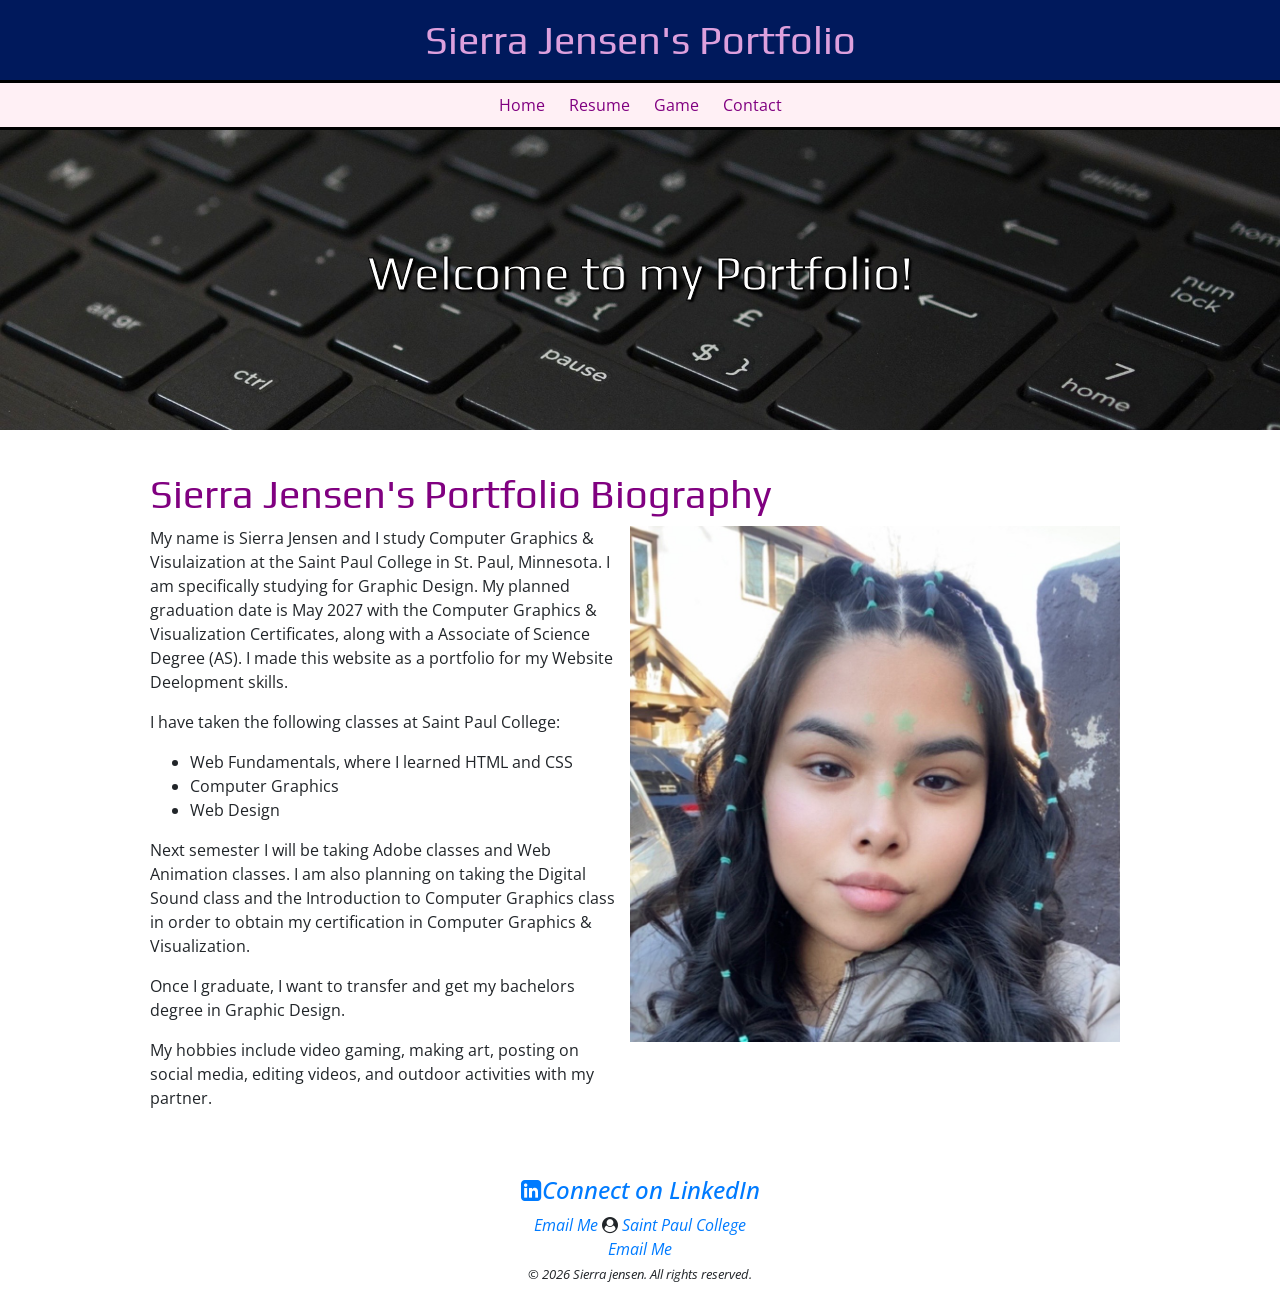
==== index.html @ d755e263 "Add files via upload" ====
<!DOCTYPE html>
<html lang="en">
<head>
	<meta charset="utf-8">
	<meta name="viewport" content="width=device-width, intital-scale=1.0"/>
	<title>Sierra Jensen's Portfolio :: Home</title>
	<link rel="stylesheet" href="https://cdnjs.cloudflare.com/ajax/libs/font-awesome/4.7.0/css/font-awesome.min.css">
<link rel="stylesheet" href="https://cdn.jsdelivr.net/npm/bootstrap@4.6.1/dist/css/bootstrap.min.css">

	<link rel="stylesheet" href="style.css">
</head>
<body>
	<header>
		<h1>Sierra Jensen's Portfolio</h1>
	</header>
	<nav>
	    <ul>
	        <li><a href="index.html">Home</a></li>
	        <li><a href="resume.html">Resume</a></li>
	        <li><a href="game.html">Game</a></li>
	        <li><a href="contact.html">Contact</a></li>
	    </ul>
	</nav>
	<div class="home-hero">
    <h1>Welcome to my Portfolio!</h1>
</div>
<main>
	<h1>Sierra Jensen's Portfolio Biography</h1>
	<img src="images/sierra headshot.jpg" width="1037" height="1093" alt="photo of myself" class="home-photo">
   <p>My name is Sierra Jensen and I study Computer Graphics & Visulaization at the Saint Paul College in St. Paul, Minnesota. I am specifically studying for Graphic Design. My planned graduation date is May 2027 with the Computer Graphics & Visualization Certificates, along with a Associate of Science Degree (AS). I made this website as a portfolio for my Website Deelopment skills.</p>

	<p>I have taken the following classes at Saint Paul College:</p>
		<ul>
			<li>Web Fundamentals, where I learned HTML and CSS</li>
			<li>Computer Graphics</li>
			<li>Web Design</li>
		</ul>

	<p>Next semester I will be taking Adobe classes and Web Animation classes. I am also planning on taking the Digital Sound class and the Introduction to Computer Graphics class in order to obtain my certification in Computer Graphics & Visualization.</p>

	<p>Once I graduate, I want to transfer and get my bachelors degree in Graphic Design.</p>

	<p>My hobbies include video gaming, making art, posting on social media, editing videos, and outdoor activities with my partner.</p>
</main>
	<footer>
		<a href="https://www.linkedin.com/in/metoxen/" target="_blank">
       <h4><i class="fa fa-linkedin-square" aria-hidden="true"></i>Connect on LinkedIn</h4>
		</a>
 <a href="mailto:me@myemailaddress.com">Email Me</a>

		<i class="fa fa-user-circle" aria-hidden="true"></i>
		<a href="https://saintpaul.edu">Saint Paul College</a><br>
		<a href="sierra.jensen@my.saintpaul.edu">Email Me</a><br>
		<small>&copy; 2026 Sierra jensen. All rights reserved.</small>
	</footer>
	<!--jQuery, Popper, and Bootstrap Javascript files-->
<script src="https://cdn.jsdelivr.net/npm/jquery@3.6.0/dist/jquery.slim.min.js"></script>
<script src="https://cdn.jsdelivr.net/npm/popper.js@1.16.1/dist/umd/popper.min.js"></script>
<script src="https://cdn.jsdelivr.net/npm/bootstrap@4.6.1/dist/js/bootstrap.bundle.min.js"></script>
</body>
</html>
---- style.css ----
@import url('https://fonts.googleapis.com/css2?family=Open+Sans: ital,wgh@0,300..800;1,300..800&family=Play:wght@400;700&display=swap');


body{
	background-color:white;
	font-family:"Open Sans", sans-serif;
	margin:0;
}

h1,h2,h3{
	font-family: "Play", sans-serif;
	color:purple;
}
header{
	background-color:#00195C;
	color:purple;
	text-align:center;
}

header h1{
	line-height:200%;
	margin:0;
	color: plum;
	text-align: center;
}
main{
margin-left: auto;
margin-right: auto;
max-width: 800px;
}

 /* Navigation */
nav{
  text-align: center;
  background-color: lavenderblush;
  border-top: 3px solid black;
  border-bottom: 3px solid black;
}
nav ul{
  list-style-type: none;
  padding: 10px;
  margin-bottom: 0;
}
nav li{
  display: inline;
  padding: 10px;
}
nav a{
  text-decoration: none;
}
nav a:link{
  color: purple;
}
nav a:visited{
  color: purple;
}
nav a:hover{
  color: blueviolet;
}
nav a:active{
  color: purple;
}
#home-hero{
	background-image: url(images/code.jpg);
	height:400px;
	background-size: cover;
}
#home-hero h1{
	text-align: center;
	color: white;
	-webkit-text-stroke: 5px black;
	margin: 0;
	padding: 10px;
	background-color: rgba(0,0,0,.5);
}
.home-hero{
	background-image: url(images/keyboard.jpg);
	height: 300px;
	background-size: cover;
	background-position: top center;
}
.home-hero h1{
	color: white;
	text-shadow: 2px 2px 2px black;
	-webkit-text-stroke: 1px black;
	text-align: center;
	padding-top: 115px;
	font-size: 3em;
	font-weight: normal;
	margin: 0;
}
.home-photo{
	float: right;
	max-width: 50%;
	height: auto;
	margin: 0 10px 20px;
}
main{
	max-width:1000px;
	margin:30px auto;
	padding:10px;
}
table{
	border-collapse: collapse;
	margin: 0 auto;
	border: 5px solid #000000;

}
tr:nth-child(even) {
	background-color: #eeeeee;
}
th{
	background-color: #5c5c5c;
	color: white;
	padding: 10px;
	border-bottom: 5px solid #000000;

}
td{
	border: 1px solid #dddddd;
	padding: 10px;
}

footer{
	max-width:1000px;
	margin: auto;
	padding: 10px;
	font-style: italic;
	text-align: center;
}

/* JavaScript Game changes for mobile */
.mobile{
	display:none;
}
@media only screen and (max-width: 768px){
	.desktop{
		display:none;
	}
	.mobile{
		display: block;
		touch-action: manipulation;
	}
}
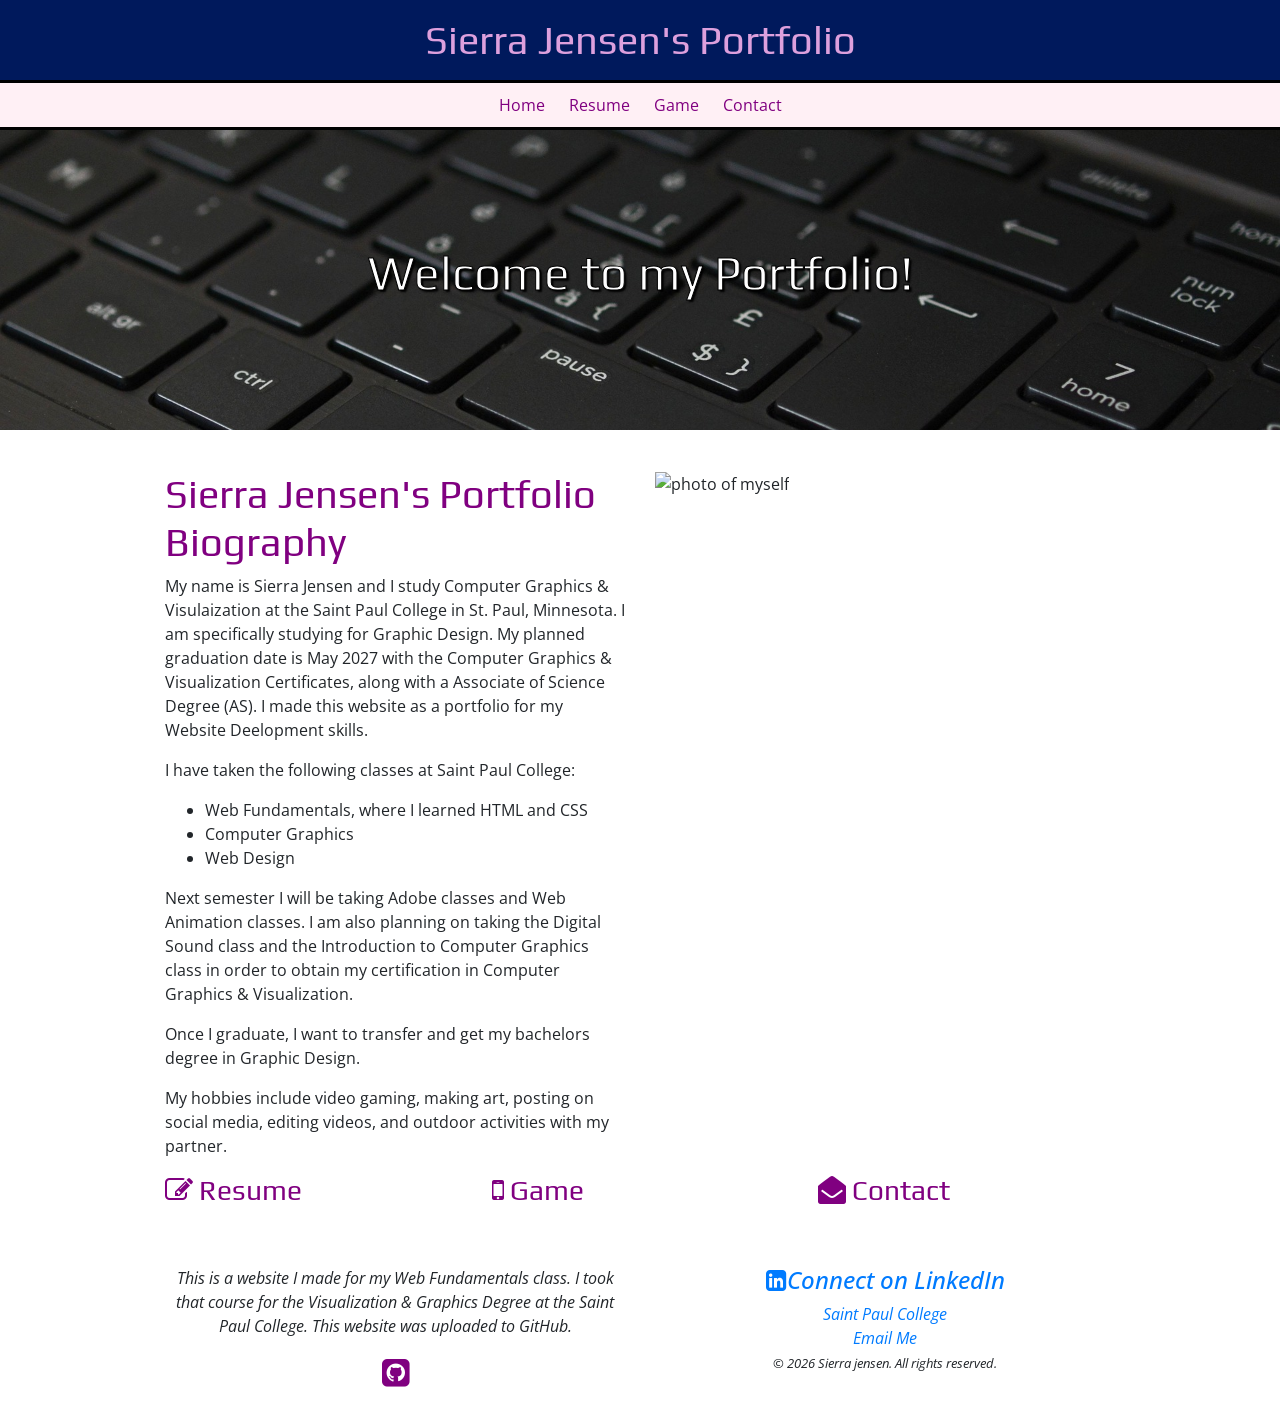
==== commit e1351716: "Update index.html I updated the text/paragraphs & added font awesome icons." ====
--- a/index.html
+++ b/index.html
@@ -25,37 +25,65 @@
     <h1>Welcome to my Portfolio!</h1>
 </div>
 <main>
-	<h1>Sierra Jensen's Portfolio Biography</h1>
-	<img src="images/sierra headshot.jpg" width="1037" height="1093" alt="photo of myself" class="home-photo">
-   <p>My name is Sierra Jensen and I study Computer Graphics & Visulaization at the Saint Paul College in St. Paul, Minnesota. I am specifically studying for Graphic Design. My planned graduation date is May 2027 with the Computer Graphics & Visualization Certificates, along with a Associate of Science Degree (AS). I made this website as a portfolio for my Website Deelopment skills.</p>
+	<div class="container-fluid">
+		<div class="row">
+			<div class="col-sm-6">
+				<h1>Sierra Jensen's Portfolio Biography</h1>
 
-	<p>I have taken the following classes at Saint Paul College:</p>
-		<ul>
-			<li>Web Fundamentals, where I learned HTML and CSS</li>
-			<li>Computer Graphics</li>
-			<li>Web Design</li>
-		</ul>
+			   <p>My name is Sierra Jensen and I study Computer Graphics & Visulaization at the Saint Paul College in St. Paul, Minnesota. I am specifically studying for Graphic Design. My planned graduation date is May 2027 with the Computer Graphics & Visualization Certificates, along with a Associate of Science Degree (AS). I made this website as a portfolio for my Website Deelopment skills.</p>
 
-	<p>Next semester I will be taking Adobe classes and Web Animation classes. I am also planning on taking the Digital Sound class and the Introduction to Computer Graphics class in order to obtain my certification in Computer Graphics & Visualization.</p>
+				<p>I have taken the following classes at Saint Paul College:</p>
+					<ul>
+						<li>Web Fundamentals, where I learned HTML and CSS</li>
+						<li>Computer Graphics</li>
+						<li>Web Design</li>
+					</ul>
 
-	<p>Once I graduate, I want to transfer and get my bachelors degree in Graphic Design.</p>
+				<p>Next semester I will be taking Adobe classes and Web Animation classes. I am also planning on taking the Digital Sound class and the Introduction to Computer Graphics class in order to obtain my certification in Computer Graphics & Visualization.</p>
 
-	<p>My hobbies include video gaming, making art, posting on social media, editing videos, and outdoor activities with my partner.</p>
+				<p>Once I graduate, I want to transfer and get my bachelors degree in Graphic Design.</p>
+
+				<p>My hobbies include video gaming, making art, posting on social media, editing videos, and outdoor activities with my partner.</p>
+			</div>
+				<div class="col-sm-6">
+					<!-- This is a personal embedded photo of myself -->
+					<img src="images/sierra-headshot.jpg" width="1037" height="1093" alt="photo of myself" class="img-fluid">
+				</div>
+			</div>
+			<div class="row">
+				<div class="col-sm-4">
+					<a href="resume.html"><h3><i class="fa fa-pencil-square-o" aria-hidden="true"></i> Resume</h3></a>
+				</div>
+				<div class="col-sm-4">
+					<a href="game.html"><h3><i class="fa fa-mobile" aria-hidden="true"></i> Game</h3></a>
+				</div>
+				<div class="col-sm-4">
+					<a href="contact.html"><h3><i class="fa fa-envelope-open" aria-hidden="true"></i> Contact</h3></a>
+				</div>
+			</div>
+		</div>
+
 </main>
 	<footer>
-		<a href="https://www.linkedin.com/in/metoxen/" target="_blank">
-       <h4><i class="fa fa-linkedin-square" aria-hidden="true"></i>Connect on LinkedIn</h4>
-		</a>
- <a href="mailto:me@myemailaddress.com">Email Me</a>
-
-		<i class="fa fa-user-circle" aria-hidden="true"></i>
-		<a href="https://saintpaul.edu">Saint Paul College</a><br>
-		<a href="sierra.jensen@my.saintpaul.edu">Email Me</a><br>
-		<small>&copy; 2026 Sierra jensen. All rights reserved.</small>
+		<div class="container-fluid">
+			<div class="row">
+				<div class="col-sm-6">
+					<p>This is a website I made for my Web Fundamentals class. I took that course for the Visualization & Graphics Degree at the Saint Paul College. This website was uploaded to GitHub.</p><h2><i class="fa fa-github-square" aria-hidden="true"></i></h2>
+				</div>
+				<div class="col-sm-6">
+					<a href="https://www.linkedin.com/in/sierra-jensen-323365308/" target="_blank">
+       			<h4><i class="fa fa-linkedin-square" aria-hidden="true"></i>Connect on LinkedIn</h4>
+					</a>
+					<a href="https://saintpaul.edu">Saint Paul College</a><br>
+					<a href="mailto:sierra.jensen@my.saintpaul.edu">Email Me</a><br>
+					<small>&copy; 2026 Sierra jensen. All rights reserved.</small>
+				</div>
+			</div>
+		</div>
 	</footer>
 	<!--jQuery, Popper, and Bootstrap Javascript files-->
 <script src="https://cdn.jsdelivr.net/npm/jquery@3.6.0/dist/jquery.slim.min.js"></script>
 <script src="https://cdn.jsdelivr.net/npm/popper.js@1.16.1/dist/umd/popper.min.js"></script>
 <script src="https://cdn.jsdelivr.net/npm/bootstrap@4.6.1/dist/js/bootstrap.bundle.min.js"></script>
 </body>
-</html>+</html>
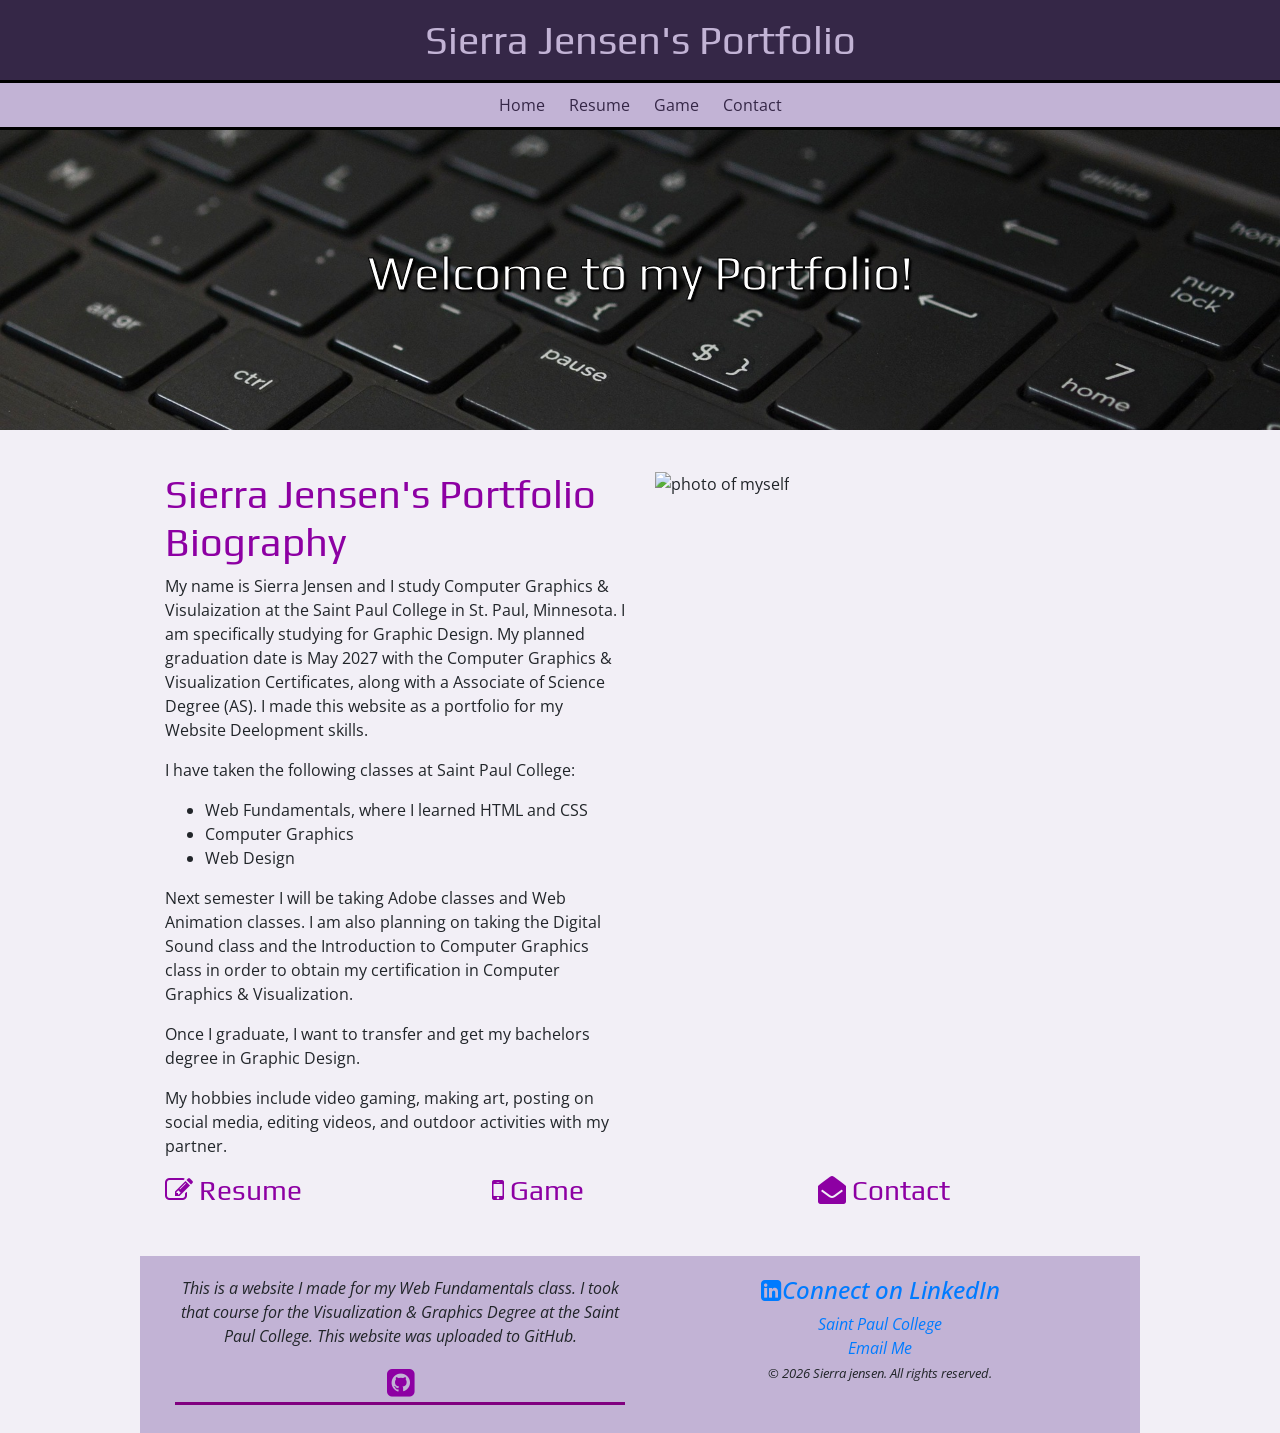
==== commit cdd5d764: "Update index.html updating image" ====
--- a/index.html
+++ b/index.html
@@ -62,7 +62,6 @@
 				</div>
 			</div>
 		</div>
-
 </main>
 	<footer>
 		<div class="container-fluid">
--- a/style.css
+++ b/style.css
@@ -2,25 +2,29 @@
 
 
 body{
-	background-color:white;
+	background-color: #F2EFF6;
 	font-family:"Open Sans", sans-serif;
 	margin:0;
 }
 
 h1,h2,h3{
 	font-family: "Play", sans-serif;
-	color:purple;
+	color: #8D00A3;
+}
+h2{
+	border-bottom: purple solid 3px; 
+
 }
 header{
-	background-color:#00195C;
-	color:purple;
+	background-color: #352747;
+	color: #9F13BE;
 	text-align:center;
 }
 
 header h1{
 	line-height:200%;
 	margin:0;
-	color: plum;
+	color: #C2B3D5;
 	text-align: center;
 }
 main{
@@ -32,7 +36,7 @@
  /* Navigation */
 nav{
   text-align: center;
-  background-color: lavenderblush;
+  background-color: #C2B3D5;
   border-top: 3px solid black;
   border-bottom: 3px solid black;
 }
@@ -49,13 +53,13 @@
   text-decoration: none;
 }
 nav a:link{
-  color: purple;
+  color: #352747;
 }
 nav a:visited{
   color: purple;
 }
 nav a:hover{
-  color: blueviolet;
+  color: #8149B6;
 }
 nav a:active{
   color: purple;
@@ -124,11 +128,14 @@
 footer{
 	max-width:1000px;
 	margin: auto;
-	padding: 10px;
+	padding: 20px;
 	font-style: italic;
 	text-align: center;
+	background-color: #C2B3D5;
 }
-
+.game-controls{
+	text-align: center;
+}
 /* JavaScript Game changes for mobile */
 .mobile{
 	display:none;
@@ -142,3 +149,4 @@
 		touch-action: manipulation;
 	}
 }
+
